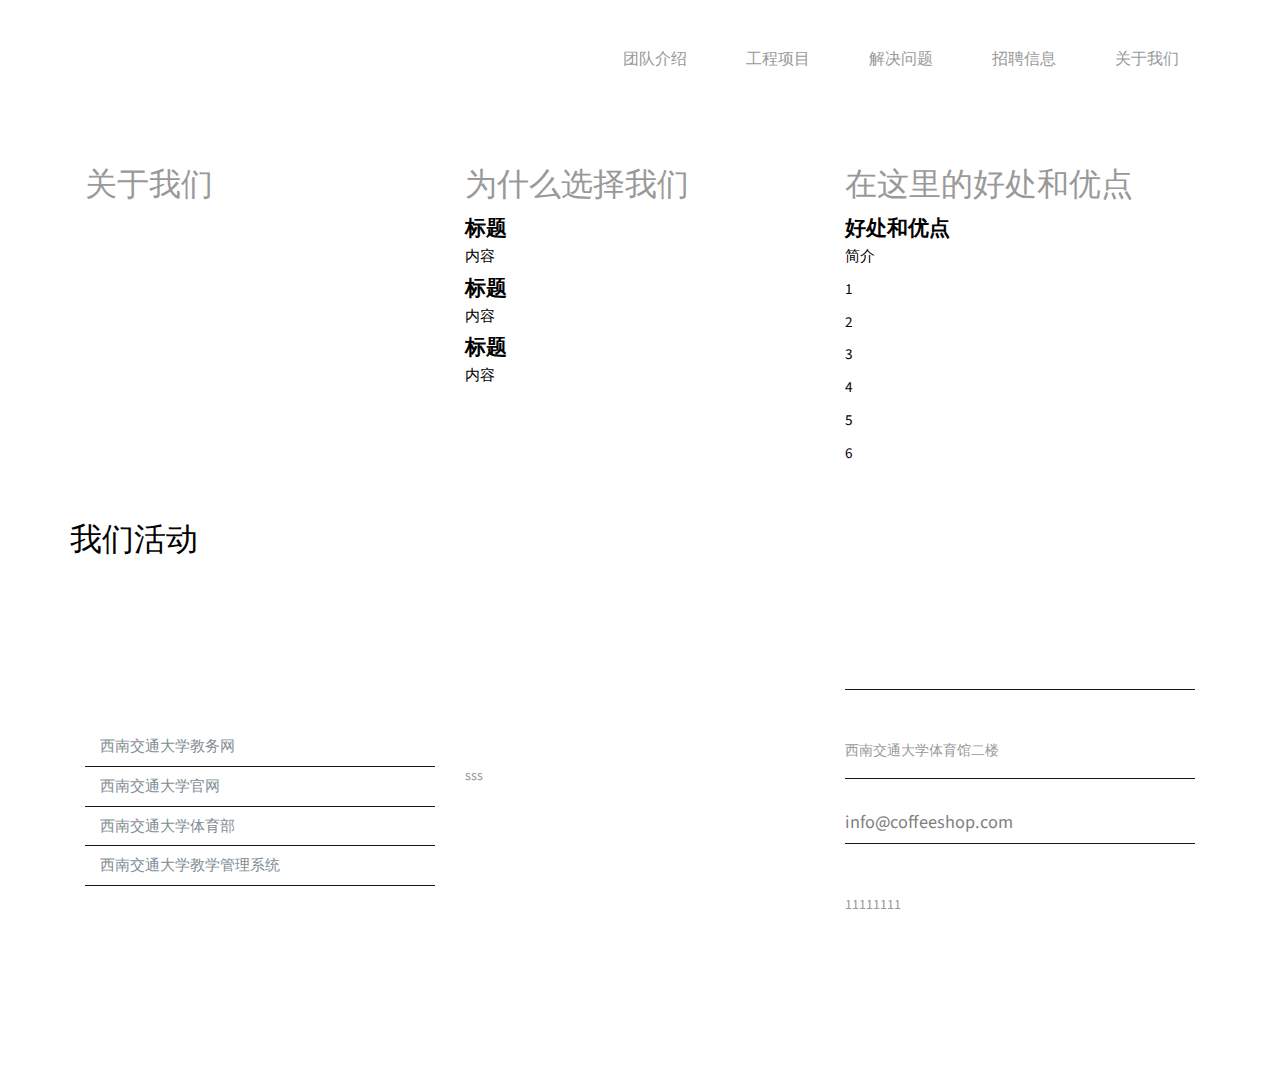
==== about.html @ 18c1d0c6 "first" ====
<!DOCTYPE HTML>
<html>
<head>
<title>About</title>
<link href="css/bootstrap.css" rel="stylesheet" type="text/css" media="all">
<!-- jQuery (necessary for Bootstrap's JavaScript plugins) -->
<script src="js/jquery.min.js"></script>
<!-- Custom Theme files -->
<link href="css/style.css" rel="stylesheet" type="text/css" media="all"/>
<!-- Custom Theme files -->
<meta name="viewport" content="width=device-width, initial-scale=1">
<meta http-equiv="Content-Type" content="text/html; charset=utf-8" />
<script type="application/x-javascript"> addEventListener("load", function() { setTimeout(hideURLbar, 0); }, false); function hideURLbar(){ window.scrollTo(0,1); }
</script>
<meta name="keywords" content="Lobortis Responsive web template, Bootstrap Web Templates, Flat Web Templates, AndriodCompatible web template, Smartphone Compatible web template, free webdesigns for Nokia, Samsung, LG, SonyErricsson, Motorola web design" />
<!--Google Fonts-->
<link href='http://fonts.useso.com/css?family=Source+Sans+Pro:200,300,400,600,700,900,200italic,300italic,400italic,600italic,700italic,900italic' rel='stylesheet' type='text/css'>
<!-- start-smoth-scrolling -->
<script type="text/javascript" src="js/move-top.js"></script>
<script type="text/javascript" src="js/easing.js"></script>
	<script type="text/javascript">
			jQuery(document).ready(function($) {
				$(".scroll").click(function(event){		
					event.preventDefault();
					$('html,body').animate({scrollTop:$(this.hash).offset().top},1000);
				});
			});
	</script>
<!-- //end-smoth-scrolling -->
<!-- animated-css -->
		<link href="css/animate.css" rel="stylesheet" type="text/css" media="all">
		<script src="js/wow.min.js"></script>
		<script>
		 new WOW().init();
		</script>
<!-- animated-css -->
</head>
<body>
<!--header start here-->
<div class="header">
	<div class="container head-nav-back">
		<div class="header-main">
			<div class="logo">
				<a href="index.html"> <img src="images/Slice.png" alt=""/> </a>
			</div>
			<div class="navg">
				<span class="menu"> <img src="images/icon.png" alt=""/></span>
				<ul class="res">
					<li><a class="active" href="index.html">主页</a></li>
					<li><a href="service.html">团队介绍</a></li>
					<li><a href="Project.html">工程项目</a></li>
					<li><a href="solution.html">解决问题</a></li>
					<li><a href="contact.html">招聘信息</a></li>
					<li><a href="about.html">关于我们</a></li>
				</ul>
				 <script>
                              $( "span.menu").click(function() {
                                                                $(  "ul.res" ).slideToggle("slow", function() {
                                                                 // Animation complete.
                                                                 });
                                                                 });
                 </script>
			</div>
			<div class="clearfix"> </div>
		</div>
	</div>
</div>
<!--header end here-->
<!--about start here-->
<div class="about">
	<div class="container">
		<div class="about-main">
			<div class="col-md-4 about-left wow bounceIn" data-wow-delay="0.4s">
				<h3>关于我们</h3>
				<img src="images/ab.jpg" alt=""/>
			</div>
			<div class="col-md-4 about-left wow bounceIn" data-wow-delay="0.4s">
				<h3>为什么选择我们</h3>
				<h4>标题</h4>
				<p>内容</p>
				<h4>标题</h4>
				<p>内容</p>
				<h4>标题</h4>
				<p>内容</p>
			</div>
			<div class="col-md-4 about-left wow bounceIn" data-wow-delay="0.4s">
				<h3>在这里的好处和优点</h3>
				<h4>好处和优点</h4>
				<p>简介</p>
				<ul>
					<li><a href="#">1 </a></li>
					<li><a href="#">2</a></li>
					<li><a href="#">3</a></li>
					<li><a href="#">4</a></li>
					<li><a href="#">5</a></li>
					<li><a href="#">6</a></li>
				</ul>
				<script>
                                  $( "span.menu").click(function() {$(  "ul.res" ).slideToggle("slow", function() {
									  // Animation complete.
								  });
								  });
		       </script>
			</div>
		  <div class="clearfix"> </div>
		</div>
	</div>
</div>
<!--about end here-->
<!--team start here-->
<div class="team">
	<div class="container">
		<div class="team-main" > 
			<h3>我们活动</h3>
			 <div class="col-md-3 team-grids wow bounceIn" data-wow-delay="0.4s">
			 	<img src="images/ram.jpg" alt=""/>
			 </div>
			 <div class="col-md-3 team-grids wow bounceIn" data-wow-delay="0.4s">
			 	<img src="images/t1.jpg" alt=""/>
			 </div>
			 <div class="col-md-3 team-grids wow bounceIn" data-wow-delay="0.4s">
			 	<img src="images/t3.jpg" alt=""/>
			 </div>
			 <div class="col-md-3 team-grids wow bounceIn" data-wow-delay="0.4s">
			 	<img src="images/t2.jpg" alt=""/>
			 </div>
		  <div class="clearfix"> </div>
		</div>
	</div>
</div>
<!--team end here-->
<!--footer start here-->
<div class="footer">
	<div class="container">
		<div class="footer-main">
			<div class="col-md-4 footer-grid wow bounceIn" data-wow-delay="0.4s">
				<h3>相关连接</h3>
				<ul class="ftr-list">
					<li><a href="http://dean.swjtu.edu.cn/">西南交通大学教务网</a></li>
					<li><a href="http://www.swjtu.edu.cn/">西南交通大学官网</a></li>
					<li><a href="http://sports.swjtu.edu.cn/portal.php">西南交通大学体育部</a></li>
					<li><a href="http://course.letsbook.cn/">西南交通大学教学管理系统</a></li>
				</ul>
			</div>
			<div class="col-md-4 footer-grid wow bounceIn" data-wow-delay="0.4s">
				<h3>其他</h3>
				<img src="images/c4.jpg" alt=""/>
				<p>sss</p>
				<div class="ftr-bwn">
				</div>
			</div>
			<div class="col-md-4 footer-grid wow bounceIn" data-wow-delay="0.4s">
				<h5>风雷工作室地址</h5>
				<p>西南交通大学体育馆二楼</p>
				<h5>邮箱:<br> <a href="mailto:infoexample@email.com" style="color: gray">info@coffeeshop.com</a></h5>
				<h5>电话:</h5>
				<p>11111111</p>
			</div>
			<div class="clearfix"> </div>
		</div>
	</div>
</div>
<!--footer end here-->
<!--copyrights start here-->
<div class="copyright">
	<div class="container">
		<div class="copyright-main wow bounceInLeft" data-wow-delay="0.4s">
			<p>风雷工作室　&copy;2011　交大第一工作室</p>
		</div>
	</div>
</div>
<!--copyrights end here-->
<div style="display:none"><script src='http://v7.cnzz.com/stat.php?id=155540&web_id=155540' language='JavaScript' charset='gb2312'></script></div>
</body>
</html>
---- css/style.css ----
/*--
Author: W3layouts
Author URL: http://w3layouts.com
License: Creative Commons Attribution 3.0 Unported
License URL: http://creativecommons.org/licenses/by/3.0/
--*/
h4, h5, h6,
h1, h2, h3 {margin-top: 0;}
ul, ol {margin: 0;}
p {margin: 0;}
html, body{
   font-family: 'Source Sans Pro', sans-serif;
   font-size: 100%;
   background:#fff; 
}
/*--header start here--*/
.header {
	background: url(../images/header-back.JPG);
	min-height: 120px;
}
.head-nav-back{
	background: url(../images/header-container.PNG) no-repeat;
	background-size:100%;
	-webkit-background-size:100%;
	height:120px;
}
.header-main {
	padding: 3em 0px;
}
.navg ul {
	list-style: none;
}
.navg ul li {
	display: inline-block;
	margin: 0px 5px 0px 0px;
}
.navg ul li a {
	font-size: 1em;
	font-weight: 400;
	color: #999;
	padding: 4em 1.6em;
	text-decoration:none;
}
.solu.active {
	padding: 4em .9em;
}
a.ser.active {
	padding: 4em 1.12em;
}
a.proj.active {
	padding: 4em 1.1em;
}
a.cont.active {
	padding: 4em 1.2em;
}
.navg ul li a:hover{
	color:#fff;
}
.navg ul li a.active{
	text-decoration:none;
	color:#fff;
	background: url(../images/nav-back.png)no-repeat 0px 2px;
	background-size:initial;
	transition: 0.5s all;
	-webkit-transition: 0.5s all;
	-moz-transition:  0.5s all;
	-o-transition:  0.5s all;
}
span.menu{
	display: none;
}
.logo {
	float: left;
	text-align:center;
}
.navg {
	float: right;
	text-align: center;
}
/*--header end here--*/
/*--banner start here--*/
.banner {
	padding: 2em 0px 0px 0px;
	background:url(../images/banner.jpg)no-repeat;
	background-size:cover;
	background-size: cover;
	-webkit-background-size:cover;
	-moz-background-size:cover;
	-o-background-size:cover;
	-ms-background-size:cove;
}
.banner-left {
	padding-top: 7em;
}
.banner-left a {
	font-size: 1.3em;
	font-weight: 400;
	color: #fff;
	background: #008FD5;
	padding: 10px 10px;
}
.banner-left a:hover{
	background:#273138;
	text-decoration:none;
	color:#fff;
	transition: 0.5s all;
	 -webkit-transition: 0.5s all;
	 -moz-transition:  0.5s all;
	 -o-transition:  0.5s all;
}
.lobo {
	margin: 10px 0px 0px 0px;
	background: #273138;
	width: 70%;
	padding: 13px 20px;
}
.lobo h3 {
	font-size: 1.6em;
	font-weight: 600;
	color: #fff;
}
.lobo p {
	font-size: 1em;
	font-weight: 600;
	color: #fff;
}
/*--banner end here--*/
/*--info-grid start here--*/
.info-grid {
	background: url(../images/info-bg.jpg);
	padding: 3em 0px 5em 0px;
	background-size: cover;
	-webkit-background-size:cover;
	-moz-background-size:cover;
	-o-background-size:cover;
	-ms-background-size:cove;
}
.info-top {
	background: url(../images/d-top.jpg);
	padding: 1em 1em;
}
.info-top h3 {
	font-size: 1.1em;
	font-weight: 700;
	color: #000;
	margin: 0px;
	text-align:center;
}
.info-bott {
	background: url(../images/d-middle.jpg)0px 0px;
	padding: 1em 1em;
	min-height: 320px;
	text-align: center;
}
.info-bott p {
	font-size: 0.885em;
	font-weight: 500;
	color: #999;
	padding: 1.5em 0px;
	line-height: 1.5em;
	text-align: left;
}
.info-bott h5 {
	font-size: 0.9em;
	font-weight: 500;
	color: #008FD5;
	text-align: left;
	font-style: italic;
	text-decoration: underline;
}
.infogrid-bwn {
	background: #1F262C;
	padding: 0.6em 1em;
	min-height: 50px;
	text-align: center;
}
span.gd-clr {
	font-size: 1em;
	font-weight: 700;
	color: #008FD5;
}
.infogrid-bwn a {
	font-size: 0.9em;
	font-weight: 300;
	color: #fff;
	background: #008FD5;
	padding: 10px 10px;
}
.infogrid-bwn a:hover{
	text-decoration:none;
	background: #999;
	transition: 0.5s all;
 -webkit-transition: 0.5s all;
 -moz-transition:  0.5s all;
 -o-transition:  0.5s all;
}
.gd-tl-tip:after {
	border-left: 155px solid rgba(0, 0, 0, 0);
	border-top: 30px solid #1F262C;
	border-right: 155px solid rgba(0, 0, 0, 0);
	top: 421px;
	left: 4.5%;
}
.infogrid-bwn{
	position: relative;
}
.gd-tl-tip:after {
	content: '';
	position: absolute;
	width: 0;
	height: 0;
	bottom: -20px;
	border-left: 175px solid rgba(0, 0, 0, 0);
	border-top: 30px solid #1F262C;
	border-right: 175px solid rgba(0, 0, 0, 0);
	top: 433px;
	left: 15px;
}	
/*--info-grid end here--*/
/*--movegrid start here--*/
.flex-slider{
	min-height: 300px;
	padding: 3em 0em;
	background: url(../images/slid-bg.jpg);
}
.grid{
	text-align:left;
}
.grid h3{
	font-size:1.1em;
	font-weight:600;
	color:#000;
}
.mov-bwn{
	padding:1em 0px
}
.mov-bwn a{
	font-size:1em;
	font-weight:500;
	color:#fff;
	background:#30BEDA;
	padding: 5px 10px;
}
.mov-bwn a:hover{
	text-decoration:none;
	background:#999;
}
.grid p{
	font-size:0.875em;
	font-weight:400;
	color:#7E7E7E;
	line-height:1.8em;
	width:80%;
	
}
#flexiselDemo3 {
	display: none;
}
.nbs-flexisel-container {
	position: relative;
	max-width: 100%;
	background: url(../images/sli-sml-bg.jpg);
	padding: 2em 0px;
	margin: 0em 3em;
}
.nbs-flexisel-ul {
	position: relative;
	width: 9999px;
	margin: 0px;
	padding: 0px;
	list-style-type: none;
	text-align: center;
}
.nbs-flexisel-inner {
	overflow: hidden;
	margin: 1px 111px;
}
.nbs-flexisel-item {
	float: left;
	margin:0px;
	padding:0px;
	cursor: pointer;
	position: relative;
	line-height: 0px;
}
.nbs-flexisel-item > img {
	cursor: pointer;
	position: relative;
	margin-top:10px;
	margin-bottom: 10px;
	max-width:250px;
	max-height:500px;
}
.grid-flex{
	margin:10px 0 20px 0;
	font-family: 'Roboto', sans-serif;
}
.nbs-flexisel-item > img {
	cursor: pointer;
	positon: relative;
}
.biseller-info {
	margin: 2em 0 0;
}
/*** Navigation ***/
.nbs-flexisel-nav-left, .nbs-flexisel-nav-right {
	width: 21px;
	height: 120px;
	position: absolute;
	cursor: pointer;
	z-index: 100;
	margin-top:-0em;
}
.nbs-flexisel-nav-left {
	left: -32px;
	top:-105px;
	background: url(../images/sli-lef.png) no-repeat 0px 69px;
}
.nbs-flexisel-nav-right {
	right: -32px;
	background: url(../images/sli-rit.png) no-repeat 0px 69px;
}
/*--movegrid end here--*/
/*--footer start here--*/
.footer {
	background: url(../images/ft-bg.jpg);
	padding: 3em 0em;
	background-size: cover;
	-webkit-background-size:cover;
	-moz-background-size:cover;
	-o-background-size:cover;
	-ms-background-size:cove;
}
.footer-grid h3 {
	font-size: 1.2em;
	font-weight: 600;
	color: #fff;
	margin: 0px 0px 1.3em 0px;
}
.footer-grid ul.ftr-list {
	padding: 0px;
	list-style: none;
}
.footer-grid ul.ftr-list li {
	margin: 0px 0px 8px 0px;
	border-bottom: 1px solid #16191B;
	padding: 0px 0px 8px 0px;
}
.footer-grid ul.ftr-list li a {
	font-size: 0.94em;
	font-weight: 400;
	color: #828D94;
	background: url(../images/list.png)no-repeat 0px 7px;
	padding: 1px 0px 0px 15px;
}
.footer-grid ul.ftr-list li a:hover{
	text-decoration:none;
	color:#fff;
	transition: 0.5s all;
 -webkit-transition: 0.5s all;
 -moz-transition:  0.5s all;
 -o-transition:  0.5s all;
}
.footer-grid p {
	font-size: 0.875em;
	font-weight: 400;
	color: #999;
	line-height: 1.7em;
	padding: 0.5em 0em 1em 0em; 
}
.ftr-bwn a {
	font-size: 1em;
	font-weight: 400;
	color: #273138;
	background:url(../images/ft-bwn.jpg);
	padding: 10px 10px;
}
.ftr-bwn a:hover{
	text-decoration:none;
	color:#fff;
	background:#008FD5;
	transition: 0.5s all;
 -webkit-transition: 0.5s all;
 -moz-transition:  0.5s all;
 -o-transition:  0.5s all;
}
.footer-grid h5 {
	font-size: 1.2em;
	font-weight: 600;
	color: #FFF;
	border-top:1px solid #16191B;
	padding: 12px 0px 0px 0px;
}
.footer-grid h5 a {
	font-size: 0.95em;
	font-weight: 400;
	color: #fff;
}
.footer-grid h5 a:hover{
	text-decoration:none;
	color: #999;
	transition: 0.5s all;
 -webkit-transition: 0.5s all;
 -moz-transition:  0.5s all;
 -o-transition:  0.5s all;
}
.footer-grid h6 {
	font-size: 1.7em;
	font-weight: 500;
	color: #999;
}
ul.img-sprit {
	padding: 0px;
	list-style: none;
	margin: 1em 0px 0px 0px;
}
ul.img-sprit li {
	display: inline-block;
}
ul.img-sprit li a {
	background: url(../images/ftr-icons.png)no-repeat;
	display: block;
	width: 58px;
	height: 27px;
}
ul.img-sprit li a.foot {
	background-position: 3px 0px;
	opacity: 0.4;
      filter: alpha(opacity=40);
}
ul.img-sprit li a.fa {
	background-position: -54px 0px;
	opacity: 0.4;
      filter: alpha(opacity=40);
}
ul.img-sprit li a.tw {
	background-position: -113px 0px;
	opacity: 0.4;
      filter: alpha(opacity=40);
}
ul.img-sprit li a.in {
	background-position: -170px 0px;
	opacity: 0.4;
      filter: alpha(opacity=40);
}
ul.img-sprit li a.t {
	background-position: -228px 0px;
	opacity: 0.4;
      filter: alpha(opacity=40);
}
ul.img-sprit li a.foot:hover {
	background-position: 3px 0px;
	opacity: 1.0;
      filter: alpha(opacity=100); 
      transition: all 0.3s ease; 
     -webkit-transition: all 0.3s ease;
     -moz-transition: all 0.3s ease;
     -o-transition: all 0.3s ease;
}
ul.img-sprit li a.fa:hover{
	background-position: -54px 0px;
	opacity: 1.0;
      filter: alpha(opacity=100); 
      transition: all 0.3s ease; 
     -webkit-transition: all 0.3s ease;
     -moz-transition: all 0.3s ease;
     -o-transition: all 0.3s ease;
}
ul.img-sprit li a.tw:hover{
	background-position: -113px 0px;
	opacity: 1.0;
      filter: alpha(opacity=100); 
      transition: all 0.3s ease; 
     -webkit-transition: all 0.3s ease;
     -moz-transition: all 0.3s ease;
     -o-transition: all 0.3s ease;
}
ul.img-sprit li a.in:hover{
	background-position: -170px 0px;
	opacity: 1.0;
      filter: alpha(opacity=100); 
      transition: all 0.3s ease; 
     -webkit-transition: all 0.3s ease;
     -moz-transition: all 0.3s ease;
     -o-transition: all 0.3s ease;
}
ul.img-sprit li a.t:hover{
	background-position: -228px 0px;
	opacity: 1.0;
      filter: alpha(opacity=100); 
      transition: all 0.3s ease; 
     -webkit-transition: all 0.3s ease;
     -moz-transition: all 0.3s ease;
     -o-transition: all 0.3s ease;
}
.ftr-bwn {
	margin: 1.2em 0px 0px 0px;
}
.info-bott img {
	width: 100%;
}
/*--footer end here--*/
/*--copyright start here--*/
.copyright {
	background: url(../images/copyrt-bg.jpg);
	padding: 2em 0px;
	text-align:center;
	background-size: cover;
	-webkit-background-size:cover;
	-moz-background-size:cover;
	-o-background-size:cover;
	-ms-background-size:cove;
}
.copyright-main p {
	font-size: 1em;
	font-weight: 600;
	color: #2E383F;
}
.copyright-main p a {
	font-size: 1em;
	font-weight: 600;
	color: #2E383F;
}
.copyright-main p a:hover{
	text-decoration:none;
	color:#0B81BB;
	transition: 0.5s all;
 -webkit-transition: 0.5s all;
 -moz-transition:  0.5s all;
 -o-transition:  0.5s all;
}
/*--copyright end here--*/ 
/*--about start here--*/
.about {
	padding: 3em 0px;
	background: url(../images/banner.jpg);
}
.about-left img {
	width: 100%;
}
.about-left h3 {
	font-size: 2em;
	font-weight: 400;
	color: #999;
	margin: 0px 0px 15px 0px;
}
.about-left h4 {
	font-size: 1.3em;
	font-weight: 600;
	color: #000;
	margin: 0px 0px 5px 0px;
}
.about-left p {
	font-size: 0.95em;
	font-weight: 500;
	color: #000;
	margin: 0px 0px 10px 0px;
}
.team-main h3 {
	font-size: 2em;
	font-weight: 500;
	color: #000;
	margin: 0px 0px 12px 0px;
}
.team {
	padding-bottom: 3em;
	background: url(../images/banner.jpg);
}
.about-left ul {
	list-style: none;
	padding:0px;
}
.about-left ul li {
	margin: 10px 0px;
}
.about-left ul li a {
	font-size: 0.95em;
	font-weight: 400;
	color: #000;
}
.about-left ul li a:hover{
	text-decoration:none;
	color:#999;
}
.team-grids img {
	width: 100%;
}
/*--about end here--*/
/*--services start here--*/
.service {
	padding: 3em 0px;
	background:url(../images/banner.jpg);
}
.service-top {
	text-align:center;
}
.service-top h3 {
	font-size: 2em;
	font-weight: 500;
	color: #999;
	margin: 0px 0px 10px 0px;
}
.service-top p {
	font-size: 0.95em;
	font-weight: 500;
	color: #000;
	line-height:1.8em;
}
.service-left {
	padding-top: 3em;
}
.service-right  img {
	width: 100%;
}
.service-right p {
	font-size: 0.95em;
	font-weight: 400;
	color: #000;
	line-height: 1.8em;
}
.ser-bwn a {
	font-size: 1em;
	font-weight: 400;
	color: #fff;
	background: #0087d5;
	padding: 10px 1em;
}
.ser-bwn a:hover{
	text-decoration:none;
	color: #fff;
	background: #999;
	transition: 0.5s all;
 -webkit-transition: 0.5s all;
 -moz-transition:  0.5s all;
 -o-transition:  0.5s all;
}
.ser-bwn {
	padding: 1.5em 0px 0px 0px;
}
.solution {
	padding: 3em 0px;
	background: url(../images/banner.jpg);
}
.solution-main {
	text-align: center;
	padding-top: 7em;
	min-height: 600px;
}
.service-right {
	margin: 0px 0em 3em 0px;
	float: left;
	width: 31%;
}
.ser-midd {
	margin: 0px 38px;
}
/*--service end here--*/
/*--solution page start here--*/
.solution-main h3 {
	font-size: 6em;
	font-weight: 500;
	color: #999;
	border: 5px solid #999;
	width: 16%;
	padding: 0.35em 0em;
	border-radius: 90%;
	margin: 0 auto;
}
.solution-main h4 {
	font-size: 2em;
	font-weight: 600;
	color: #008fd5;
	margin: 1em 0px 0px 0px;
}
.sol-bwn {
	padding-top: 3em;
}
.sol-bwn a {
	font-size: 1em;
	font-weight: 400;
	color: #fff;
	background: #000;
	padding: 13px 1.5em;
}
.sol-bwn a:hover{
	background:#008fd5;
	text-decoration:none;
		transition: 0.5s all;
 -webkit-transition: 0.5s all;
 -moz-transition:  0.5s all;
 -o-transition:  0.5s all;
}
/*-- solution page end here--*/
/*--project start here--*/
.project-img {
	float: left;
	width: 25%;
}
.project-text {
	float: right;
	width: 75%;
}
.projects {
	padding: 3em 0px;
	background: url(../images/banner.jpg);
}
.projects-top h3 {
	font-size: 2em;
	font-weight: 500;
	color: #999;
	margin: 0px 0px 10px 0px;
}
.projects-top p {
	font-size: 0.95em;
	font-weight: 400;
	color: #000;
	line-height: 1.8em;
}
.projects-top {
	text-align: center;
}
.projects-inform h3 {
	font-size: 1.7em;
	font-weight: 600;
	color: #0087d5;
	margin: 0px 0px 10px 0px;
}
.projects-inform {
	padding: 0px 0px 2em 0px;
}
.project-img img {
	width: 100%;
}
.project-text p {
	font-size: 0.95em;
	font-weight: 400;
	color: #000;
	line-height: 1.8em;
}
.project-text h4 {
	font-size: 1.5em;
	font-weight: 500;
	color: #000;
	margin: 0px 0px 10px 0px;
}
.projects-top {
	padding-bottom: 2em;
}
/*--project end here--*/
/*--single page start here--*/
.number {
	width: 50%;
	background: #008fd5;
	text-align: center;
	padding: 10px;
	margin: 0px 0px 10px 0px;
}
.date h3 {
	font-size: 2.5em;
	font-weight: 500;
	color: #fff;
	margin:0px;
}
.month p {
	font-size: 1em;
	font-weight: 400;
	color: #fff;
}
.details p {
	font-size: 0.95em;
	font-weight: 400;
	color: #000;
	line-height: 1.8em;
}
span.detail-col {
	color: #777;
}
.p-single {
	padding: 1em 0px 3em 0px;
}
.blog-contact h3 {
	font-size: 2em;
	font-weight: 500;
	color: #000;
	margin: 0px 0px 10px 0px;
}
.blog-contact input[type="text"] {
	font-size: 1em;
	font-weight: 400;
	color: #000;
	padding: 10px;
	width: 49%;
	border: 1px solid #ccc;
	outline: none;
	-webkit-appearance: none;
}
.blog-contact textarea {
	font-size: 1em;
	font-weight: 400;
	color: #000;
	padding: 10px;
	width: 98.3%;
	height: 12em;
	border: 1px solid #ccc;
	margin: 10px 0px;
	outline: none;
	resize: none;
	-webkit-appearance: none;
}
.blog-contact input[type="submit"] {
	font-size: 1em;
	font-weight: 400;
	color: #fff;
	background: #008fd5;
	padding: 0.7em 2em;
	border: none;
	outline: none;
	-webkit-appearance: none;
}
.blog-comment {
	margin: 2em 0px;
	border: 1px solid;
	padding: 1em;
	width: 98%;
}
.user-comment h4 {
	font-size: 1.5em;
	font-weight: 500;
	color: #777;
	margin: 0px 0px 10px 0px;
}
.user-comment p {
	font-size: 1em;
	font-weight: 400;
	color: #000;
	line-height: 1.8em;
}
a.comme {
	font-size: 0.9em;
	font-weight: 500;
	color: #008fd5;
}
a.comme:hover {
	text-decoration:none;
	color: #777;
	transition: 0.5s all;
 -webkit-transition: 0.5s all;
 -moz-transition:  0.5s all;
 -o-transition:  0.5s all;
}
.user-bwn {
	text-align: right;
}
.user-bwn a {
	font-size: 1em;
	font-weight: 500;
	color: #fff;
	background: #008fd5;
	padding: 0.7em 1.5em;
}
.user-bwn a:hover{
	text-decoration:none;
	background:#777;
	transition: 0.5s all;
 -webkit-transition: 0.5s all;
 -moz-transition:  0.5s all;
 -o-transition:  0.5s all;
}
.user img {
	width: 100%;
}
/*--single page end here--*/
/*--contact start here--*/
.contact {
	padding: 3em 0px;
	background: url(../images/banner.jpg);
}
.contact-top {
	text-align: center;
	padding-bottom: 3em;
}
.contact-top h3 {
	font-size: 2em;
	font-weight: 500;
	color: #999;
	margin: 0px 0px 10px 0px;
}
.contact-top p {
	font-size: 0.95em;
	font-weight: 400;
	color: #000;
	line-height: 1.8em;
}
.contact-left h3 {
	font-size: 1.5em;
	font-weight: 500;
	color: #000;
}
.contact-right h3 {
	font-size: 1.5em;
	font-weight: 400;
	color: #000;
}
.contact-left h4 {
	font-size: 1.2em;
	font-weight: 400;
	color: #999;
	margin: 0px 0px 10px 0px;
}
.contact-left p {
	font-size: 0.95em;
	font-weight: 400;
	color: #000;
	line-height: 1.8em;
}
.contact-right input[type="text"] {
	font-size: 0.9em;
	font-weight: 400;
	color: #000;
	outline: none;
	padding: 8px;
	width: 45%;
	border: 1px solid #999;
}
.contact-right textarea {
	font-size: 0.9em;
	font-weight: 400;
	color: #000;
	border: 1px solid #999;
	resize: none;
	width: 90.8%;
	padding: 8px;
	height: 12em;
	outline:none;
	margin-top: 10px;
}
.contact-right input[type="submit"] {
	font-size: 0.9em;
	font-weight: 400;
	color: #fff;
	border:none;
	outline:none;
	padding: 8px 1.5em;
	background: #008FD5;
}
.contact-right input[type="submit"]:hover{
	background: #999;
	transition: 0.5s all;
 -webkit-transition: 0.5s all;
 -moz-transition:  0.5s all;
 -o-transition:  0.5s all;
}
.map iframe {
	width: 100%;
	height: 300px;
}
.map {
	padding-bottom: 2em;
	background: url(../images/banner.jpg);
}
/*--contact end here--*/
/*--media quries start here--*/
@media(max-width:1440px){

}
@media(max-width:1280px){
.gd-tl-tip:after {
	border-left: 175px solid rgba(0, 0, 0, 0);
	border-top: 30px solid #1F262C;
	border-right: 175px solid rgba(0, 0, 0, 0);
	top: 433px;
	left: 15px;
}
}
@media(max-width:1024px){
.gd-tl-tip:after {
	border-left: 140px solid rgba(0, 0, 0, 0);
	border-top: 30px solid #1F262C;
	border-right: 140px solid rgba(0, 0, 0, 0);
	left: 18px;
	top: 421px;
}
.navg ul li {
	margin: 0px 0px 0px 0px;
}
ul.img-sprit li a {
	width: 53px;
}
.about-left h4 {
	font-size: 1.1em;
}
.about-left p {
	font-size: 0.95em;
	overflow: hidden;
	height: 40px;
}
.ser-midd {
	margin: 0px 30px;
}
.service-right img {
	width: 100%;
}
.solution-main h3 {
	width: 19%;
}
.project-img {
	padding-right: 2em;
}
.project-img img {
	width: 100%;
}
.project-text p {
	font-size: 1em;
	overflow: hidden;
	height: 148px;
}
.projects-inform {
	padding: 1em 0px;
}
.nbs-flexisel-inner {
	margin: 0px 45px;
}
}
@media(max-width:768px){
span.menu{
     display:block;
     cursor:pointer;
	 text-align:right;
}
ul.res{
	 display: none;
	padding: 0px;
	position: absolute;
	top: 2.5em;
	width: 98%;
	background: #fff;
	z-index: 111;
	
}
.navg{
	 float:none;
	 width:100%;
	 position:relative;
}
ul.res li a:hover,ul.res li a.active{
	 color:black;
}
.navg ul.res li a{
	display:block;
	width:100%;
	padding:10px;
	color:#fff;
	background:#0087d5;
	font-size: 13px;
}
.navg ul.res li{
	display:block;
	text-align:center;
	margin:1px 0px;
}
.banner-left {
	float: left;
	width: 50%;
}
.banner-right {
	float: right;
	width: 50%;
}
.info-grids-cr {
	float: left;
	width: 33%;
}
.info-top h3 {
	font-size: 0.86em;
}
.info-bott p {
	font-size: 0.885em;
	overflow: hidden;
	height: 110px;
}
.info-bott h5 {
	font-size: 0.9em;
	overflow: hidden;
	height: 34px;
}
.info-bott {
	min-height: 250px;
}
.ser-midd {
	margin: 0px 23px;
}
.gd-tl-tip:after {
	border-left: 103px solid rgba(0, 0, 0, 0);
	border-top: 30px solid #1F262C;
	border-right: 105px solid rgba(0, 0, 0, 0);
	left: 15px;
	top: 368px;
}
.infogrid-bwn a {
	font-size: 0.8em;
}
.footer-grid {
	margin: 0px 0px 3em 0px;
	text-align:center;
}
.footer-grid h3 {
	font-size: 1em;
}
.footer-grid p {
	width: 80%;
	margin: 0 auto;
}
.ftr-bwn {
	margin: 1em 0px 0px 0px;
}
.footer {
	padding: 3em 0px 0px 0px;
}
.about-left {
	text-align: center;
	margin: 0px 0px 2em 0px;
}
.about-left img {
	width: 55%;
}
.about-left p {
	width: 80%;
	margin: 0 auto 1em;
}
.about {
	padding: 3em 0px 1em 0px;
}
.team-grids {
	float: left;
	width: 50%;
	margin: 0px 0px 15px 0px;
}
.team-grids img {
	width: 100%;
}
.service-top p {
	overflow: hidden;	
	height: 60px;
}
.service {
	padding: 3em 0px 1em 0px;
}
.service-right p {
	overflow: hidden;
	height: 60px;
}
.solution-main h3 {
	width: 25%;
}
.projects-top p {
	overflow: hidden;
	height: 60px;
}
.project-text p {
	height: 110px;
}
.contact-top p {
	font-size: 1em;
	overflow: hidden;
	height: 60px;
}
.contact-left p {
	font-size: 0.93em;
	overflow: hidden;
	height: 78px;
}
.contact-left {
	margin: 0px 0px 2em 0px;
}
.contact-top {
	padding-bottom: 2em;
}
.contact-right input[type="text"] {
	width: 49.7%;
}
.contact-right textarea {
	width: 100%;
}
.nbs-flexisel-container {
	margin: 0em 1.5em;
}
.p-single-left {
	float: left;
	width: 25%;
}
.single-inform {
	float: right;
	width: 75%;
}
.user {
	float: left;
	width: 20%;
}
.user-comment {
	float: right;
	width: 80%;
}
}
@media(max-width:640px){
.banner-right img {
	width: 100%;
}	
.logo img {
	width: 80%;
}
.banner-left {
	padding-top: 1em;
}
.info-top h3 {
	font-size: 0.65em;
}
.gd-tl-tip:after {
	border-left: 83px solid rgba(0, 0, 0, 0);
	border-top: 30px solid #1F262C;
	border-right: 83px solid rgba(0, 0, 0, 0);
	left: 15px;
	top: 344px;
}
.infogrid-bwn a {
	font-size: 0.7em;
}
.about-left h3 {
	font-size: 1.7em;
}
.service-right {
	width: 30%;
}
.ser-bwn a {
	font-size: 0.8em;
}
.service-left {
	padding-top: 2em;
}
.service {
	padding: 2em 0px 0em 0px;
}
.solution-main h3 {
	font-size: 5em;
}
.solution-main {
	min-height: 500px;
	padding-top: 5em;
}
.projects-inform h3 {
	font-size: 1.4em;
}
.project-text p {
	height: 82px;
}
.project-text h4 {
	font-size: 1.25em;
}
.service-top h3 {
	font-size: 1.7em;
}
.projects-top h3 {
	font-size: 1.7em;
}
.contact-top h3 {
	font-size: 1.7em;
}
.contact-left h3 {
	font-size: 1.4em;
}
.contact-right h3 {
	font-size: 1.4em;
}
.lobo h3 {
	font-size: 1em;
}
.lobo p {
	font-size: 0.8em;
}
.number {
	width: 65%;
}
.blog-contact h3 {
	font-size: 1.7em;
}
}
@media(max-width:480px){
.lobo {
	width: 100%;	
}
.banner-left a {
	font-size: 1.1em;
}
.lobo p {
	font-size: 0.7em;
}
.info-grids-cr {
	float: none;
	width: 100%;
	margin: 0px 0px 4em 0px;
}
.info-top {
	width: 100%;
}
.info-bott {
	width: 100%;
}
.infogrid-bwn {
	width: 100%;
}
.info-top h3 {
	font-size: 1em;
}
.info-bott p {
	height: 80px;
}
.infogrid-bwn a {
	font-size: 0.9em;
}
.gd-tl-tip:after {
	border-left: 200px solid rgba(0, 0, 0, 0);
	border-top: 32px solid #1F262C;
	border-right: 200px solid rgba(0, 0, 0, 0);
	left: 4%;
	top: 436px;
}
.info-grid {
	padding: 3em 0px 1em 0px;
}
.footer-grid {
	margin: 0px 0px 2em 0px;
}
.ftr-bwn a {
	font-size: 0.8em;
}
.ftr-bwn {
	margin: 0em 0px 0px 0px;
}
.footer-grid h6 {
	font-size: 1.5em;
}
.copyright {
	padding: 1em 0px;
}
.about-left h3 {
	font-size: 1.5em;
	margin: 0px 0px 10px 0px;
}
.about-left img {
	width: 100%;
}
.about-left {
	margin: 0px 0px 1em 0px;
}
.team-main h3 {
	font-size: 1.5em;
}
.about-left p {
	font-size: 0.9em;
}
.service-top h3 {
	font-size: 1.5em;
}
.service-top p {
	font-size: 0.9em;
	height: 55px;
}
.service-left {
	padding-top: 1em;
}
.service-right {
	width: 46%;
	margin: 0px 1em 2em 0px;
}
.service-right p {
	font-size:0.9em;
	height: 55px;
}
.footer-grid h3 {
	margin: 0px 0px 0.7em 0px;
}
.solution-main h3 {
	font-size: 4em;
	width:30%;
}
.solution-main {
	min-height: 400px;
	padding-top: 3em;
}
.projects-top h3 {
	font-size: 1.5em;
}
.projects-top p {
	font-size: 0.9em;
	overflow: hidden;
	height: 50px;
}
.project-img {
	float: none;
	width: 100%;
	padding-right: 0em;
	margin: 0px 0px 1.5em 0px;
}
.project-text {
	float: none;
	width: 100%;
}
.project-text p {
	font-size: 0.9em;
}
.project-text h4 {
	font-size: 1.2em;
}
.projects {
	padding: 2em 0px;
}
.contact-top h3 {
	font-size: 1.5em;
}
.contact-top p {
	font-size: 0.9em;
	overflow: hidden;
	height: 50px;
}
.contact-top {
	padding-bottom: 1em;
}
input[type="text"] {
	width: 100%;
	margin: 0px 0px 10px 0px;
}
textarea {
	margin-top: 10px;
}
.map iframe {
	height: 200px;
}
.single-inform {
	float: none;
	width: 100%;
	margin: 20px 00px 0px 0px;
}
.p-single-left {
	float: none;
	width: 35%;
	margin: 0 auto;
}
.user-comment p {
	font-size: 1em;
	overflow: hidden;
	height: 79px;
}
.blog-contact h3 {
	font-size: 1.5em;
}
.blog-contact input[type="submit"] {
	font-size: 0.9em;
}
.user-bwn a {
	font-size: 0.9em;
}
.p-single {
	padding: 1em 0px 1em 0px;
}
.projects-top {
	padding-bottom: 0em;
}
}
@media(max-width:320px){
.footer-grid img {
	width: 100%;
}
.service {
	padding: 1em 0px 1em 0px;
}
.logo img {
	width: 60%;
}	
.logo {
	text-align: left;
}
span.menu img {
	width: 9%;
}
.header-main {
	padding: 1em 0px;
}
.info-bott h5 {
	margin: 10px 0px 0px 0px;
}
.header {
	min-height: 60px;
}
.head-nav-back {
	height: 70px;
}
.service-right {
	width: 100%;
}
.ser-bwn {
	padding: 0.4em 0px 0px 0px;
}
.service-top h3 {
	font-size: 1.3em;
}
.footer {
	padding: 1.5em 0px 0px 0px;
}
.footer-grid ul.ftr-list li a {
	font-size: 0.85em;
	padding: 1px 0px 0px 10px;
}
.footer-grid {
	margin: 0px 0px 1.5em 0px;
}
.footer-grid p {
	width: 100%;
	overflow: hidden;
	height: 59px;
}
ul.img-sprit li a {
	width: 44px;
}
.team-grids {
	float: none;
	width: 100%;
}
.solution-main h3 {
	font-size: 3em;
	width: 37%;
}
.solution-main h4 {
	font-size: 1.3em;
}
.sol-bwn {
	padding-top: 2em;
}
.solution-main {
	min-height: 250px;
	padding-top: 1em;
}
.projects-top h3 {
	font-size: 1.3em;
}
.projects {
	padding: 1em 0px;
}
.projects-inform h3 {
	font-size: 1em;
}
.project-img {
	margin: 0px 0px 0.5em 0px;
}
.projects-inform {
	padding: 1em 0px 0px 0px;
}
.contact {
	padding: 1em 0px;
}
.contact-top h3 {
	font-size: 1.3em;
}
.contact-left h3 {
	font-size: 1.1em;
}
.contact-left h4 {
	font-size: 1em;
}
.contact-left {
	margin: 0px 0px 1em 0px;
}
.contact-right h3 {
	font-size: 1.1em;
}
textarea {
	font-size: 0.8em;
	padding: 6px;
	margin-top: 0px;
	height: 7em;
}
input[type="text"] {
	font-size: 0.8em;
	padding: 6px;
}
input[type="submit"] {
	font-size: 0.8em;
}
.map iframe {
	height: 130px;
}
.map {
	padding-bottom: 1em;
}
.banner-left {
	float: none;
	width: 100%;
}
.banner-right {
	float: none;
	width: 100%;
	margin: 1em 0px 0px 0px;
}
.banner {
	padding: 1em 0px 0px 0px;
}
.gd-tl-tip:after {
	border-left: 121px solid rgba(0, 0, 0, 0);
	border-right: 121px solid rgba(0, 0, 0, 0);
	left: 6%;
	top: 358px;
}
.infogrid-bwn a {
	font-size: 0.7em;
}
.info-grids-cr {
	margin: 0px 0px 3.5em 0px;
}
.info-grid {
	padding: 2em 0px 0.5em 0px;
}
.about {
	padding: 1em 0px 1em 0px;
}
.about-left h3 {
	font-size: 1.3em;
}
.about-left h4 {
	font-size: 0.93em;
}
.about-left ul li {
	margin: 4px 0px;
}
.about-left ul li a {
	font-size: 0.81em;
}
.team-main h3 {
	font-size: 1.2em;
}
.team {
	padding-bottom: 1em;
}
.team-grids {
	margin: 0px 9px 15px 0px;
	padding: 0px;
}
.p-single-left {
	width: 60%;
}
.user-comment h4 {
	font-size: 1.2em;
}
.user-comment p {
	font-size: 0.9em;
	overflow: hidden;
	height: 53px;
}
.blog-contact input[type="text"] {
	font-size: 0.9em;
	padding: 8px;
	width: 100%;
}
.blog-contact textarea {
	font-size: 0.9em;
	padding: 8px;
	width: 100%;
	height: 8em;
	margin: 3px 0px;
}
.blog-contact input[type="submit"] {
	font-size: 0.8em;
}
.user-bwn a {
	font-size: 0.8em;
}
.blog-contact h3 {
	font-size: 1.2em;
}
.date h3 {
	font-size: 1.8em;
}
}
/*--media quries end here--*/
.accordion-container {
	background-color: #EBEBEB;
}
.accordion {
	position: relative;
	background-color: white;
	display: inline-block;
	width: 100%;
	border-top: 1px solid #f1f4f3;
	border-bottom: 1px solid #f1f4f3;
	font-weight: 700;
	color: #74777b;
	vertical-align: middle;
}

.accordion .fa {
	position: relative;
	float: right;
}

.accordion h4 {
	position: relative;
	top: 0.8em;
	margin: 0;
	font-size: 14px;
	font-weight: 700;
}

.accordion a {
	position: relative;
	display: block;
	color: #74777b;
	padding: 1em 1em 2.5em 1em;
	text-decoration: none;
}

.accordion a:hover {
	text-decoration: none;
	color: black;
	background-color: #e7ecea;
	transition: 0.3s;
}

.accordion-desc {
	background-color: #3A3A3A;
	color: #eee;
	z-index: 2;
	padding: 20px 15px;
}
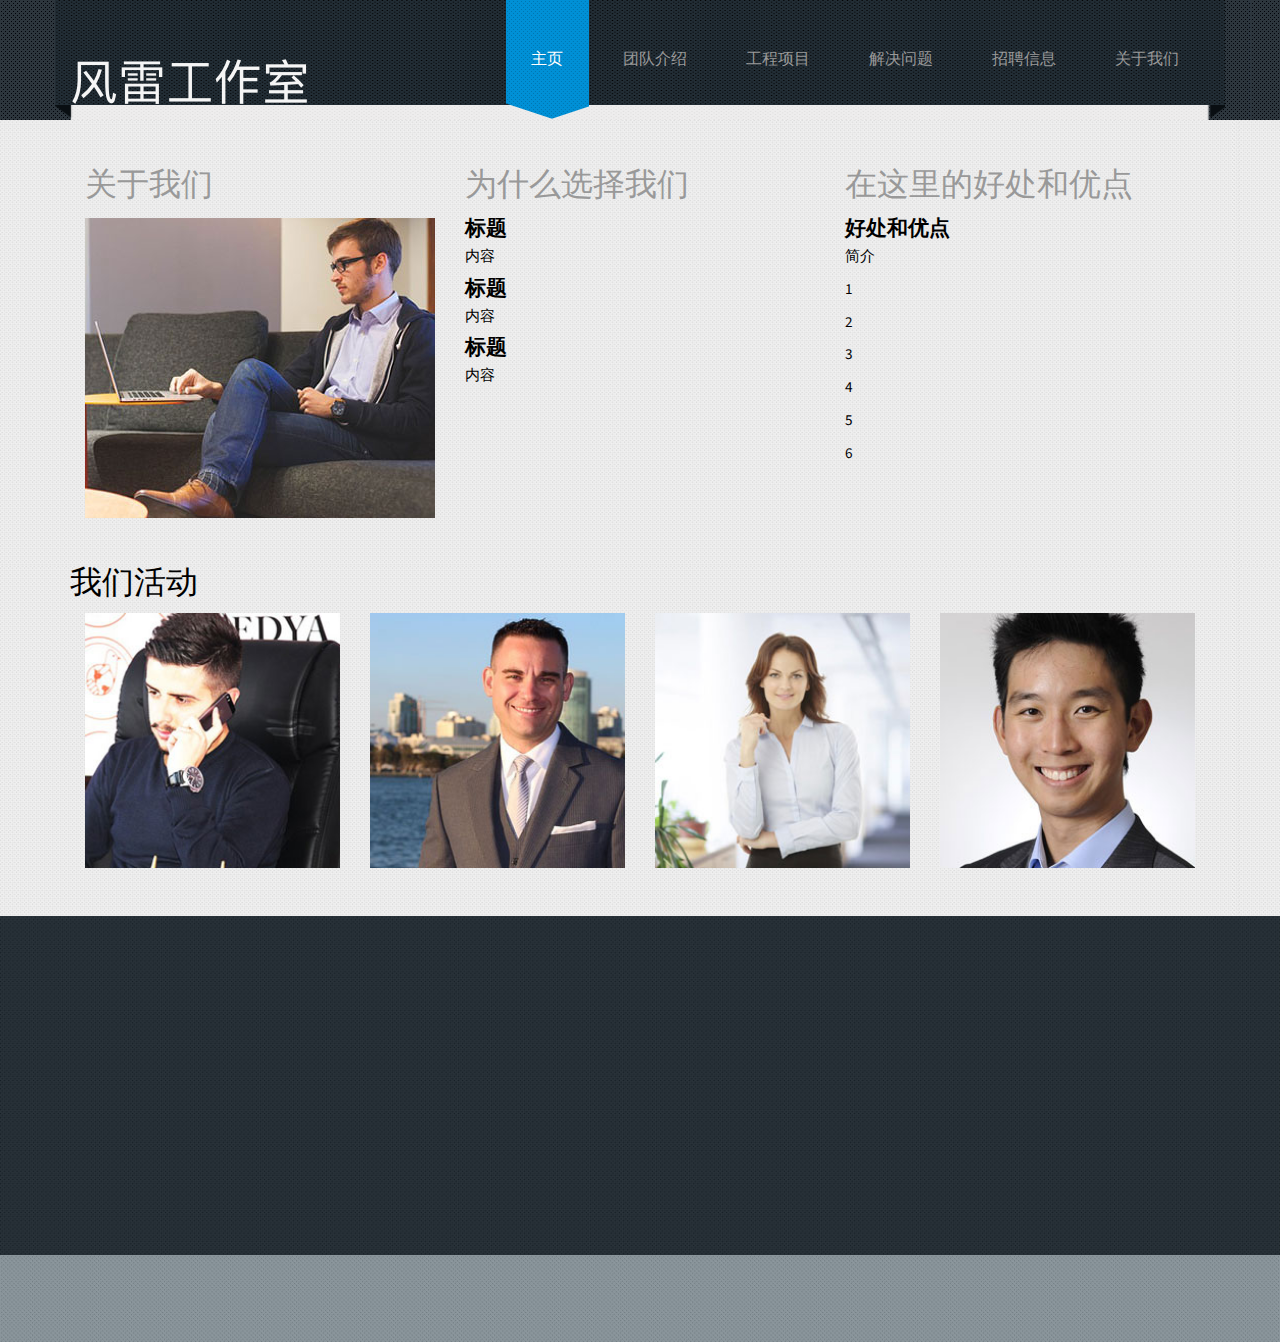
==== commit 212fd246: "Merge branch 'gh-pages'" ====
--- a/about.html
+++ b/about.html
@@ -15,12 +15,13 @@
 <meta name="keywords" content="Lobortis Responsive web template, Bootstrap Web Templates, Flat Web Templates, AndriodCompatible web template, Smartphone Compatible web template, free webdesigns for Nokia, Samsung, LG, SonyErricsson, Motorola web design" />
 <!--Google Fonts-->
 <link href='http://fonts.useso.com/css?family=Source+Sans+Pro:200,300,400,600,700,900,200italic,300italic,400italic,600italic,700italic,900italic' rel='stylesheet' type='text/css'>
+<link rel="shortcut icon" href="favicon.ico">
 <!-- start-smoth-scrolling -->
 <script type="text/javascript" src="js/move-top.js"></script>
 <script type="text/javascript" src="js/easing.js"></script>
 	<script type="text/javascript">
 			jQuery(document).ready(function($) {
-				$(".scroll").click(function(event){		
+				$(".scroll").click(function(event){
 					event.preventDefault();
 					$('html,body').animate({scrollTop:$(this.hash).offset().top},1000);
 				});
@@ -48,7 +49,7 @@
 				<ul class="res">
 					<li><a class="active" href="index.html">主页</a></li>
 					<li><a href="service.html">团队介绍</a></li>
-					<li><a href="Project.html">工程项目</a></li>
+					<li><a href="project.html">工程项目</a></li>
 					<li><a href="solution.html">解决问题</a></li>
 					<li><a href="contact.html">招聘信息</a></li>
 					<li><a href="about.html">关于我们</a></li>
@@ -110,7 +111,7 @@
 <!--team start here-->
 <div class="team">
 	<div class="container">
-		<div class="team-main" > 
+		<div class="team-main" >
 			<h3>我们活动</h3>
 			 <div class="col-md-3 team-grids wow bounceIn" data-wow-delay="0.4s">
 			 	<img src="images/ram.jpg" alt=""/>
